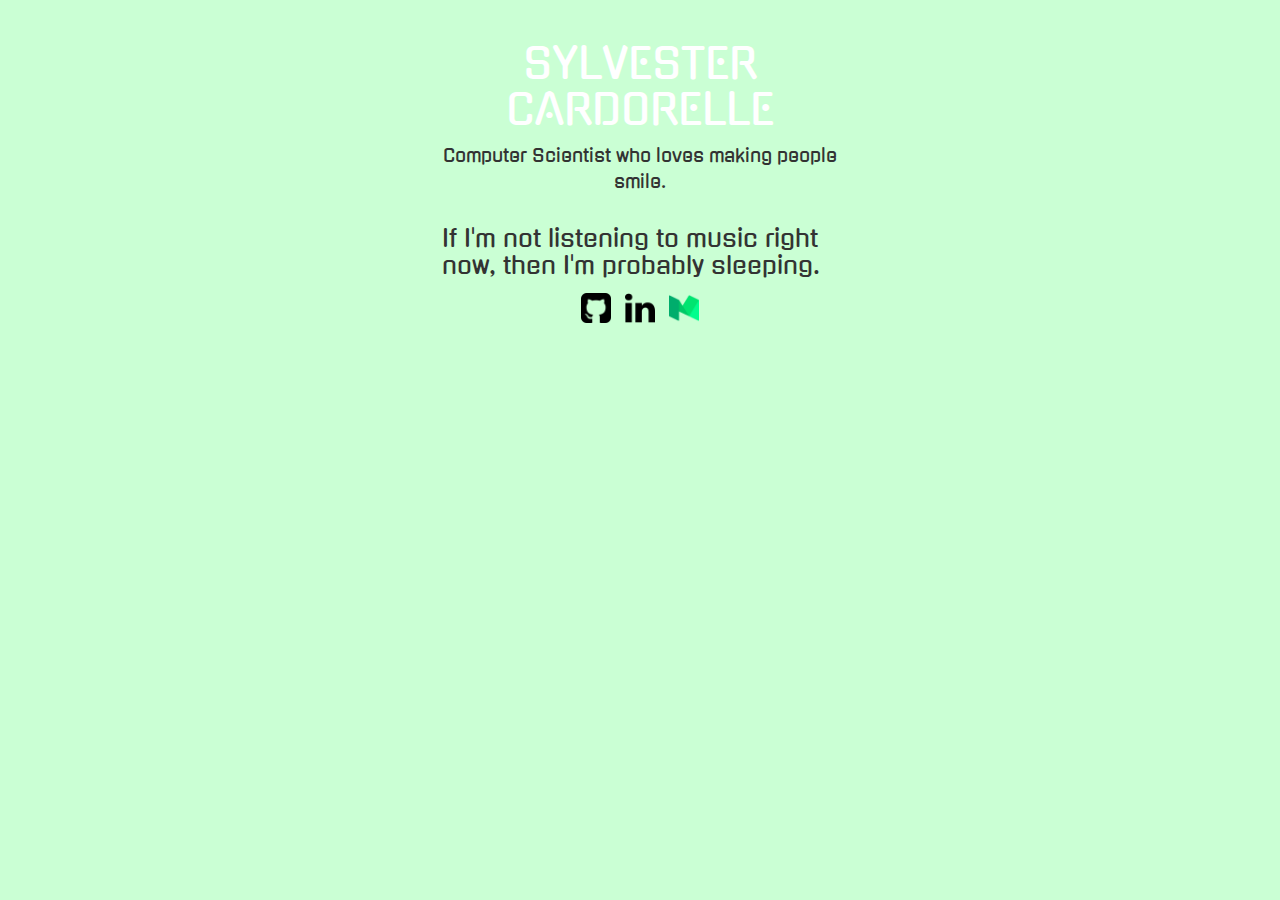
==== index.html @ 6dd1a166 "adding new favicon" ====
<!DOCTYPE html>
<html>
  <head>
    <meta charset="utf-8">
    <meta http-equiv="X-UA-Compatible" content="IE=edge">
    <meta name="viewport" content="width=device-width, initial-scale=1">
    <!-- The above 3 meta tags *must* come first in the head; any other head content must come *after* these tags -->
    <title> Silver </title>
    <!-- Bootstrap -->
    <link href="css/reset.css" rel="stylesheet" type="text/css">
    <link href="css/bootstrap.min.css" rel="stylesheet">
    <link rel="icon" href="css/favicon_io2/favicon.ico">
    <link href="https://fonts.googleapis.com/css?family=Gugi" rel="stylesheet">
    <link href="css/home.css" rel="stylesheet" type="text/css">
    <!-- HTML5 shim and Respond.js for IE8 support of HTML5 elements and media queries -->
    <!-- WARNING: Respond.js doesn't work if you view the page via file:// -->
    <!--[if lt IE 9]>
      <script src="https://oss.maxcdn.com/html5shiv/3.7.2/html5shiv.min.js"></script>
      <script src="https://oss.maxcdn.com/respond/1.4.2/respond.min.js"></script>
    <![endif]-->
    <!-- jQuery (necessary for Bootstrap's JavaScript plugins) -->
    <script src="https://ajax.googleapis.com/ajax/libs/jquery/1.11.3/jquery.min.js"></script>
    <script src="js/snow.js" ></script>
  </head>
  <script>
       // 2. This code loads the IFrame Player API code asynchronously.
       var tag = document.createElement('script');

       tag.src = "https://www.youtube.com/iframe_api";
       var firstScriptTag = document.getElementsByTagName('script')[0];
       firstScriptTag.parentNode.insertBefore(tag, firstScriptTag);

       // 3. This function creates an <iframe> (and YouTube player)
       //    after the API code downloads.
       var player;
       function onYouTubeIframeAPIReady() {
         player = new YT.Player('player', {
           height: '320',
           width: '100%',
           videoId: 'SJkOsp799y8',
           events: {
             'onReady': onPlayerReady,
           }
         });
       }

       // 4. The API will call this function when the video player is ready.
       function onPlayerReady(event) {
         // event.target.playVideo();
       }

     </script>

  <body>
    <div class="container-fluid" >
      <div class="row">
        <div class="col-md-4"></div>
        <div class="col-md-4">
        </div>
        <div class="col-md-4"></div>
      </div>
    </div>

    <div class="container-fluid" id="about">
      <div class="row">
          <div class="col-md-4"></div>
          <div class="col-md-4" >
              <br />
              <div class="typewriter">
                <h2>SYLVESTER CARDORELLE</h2>
              </div>
              <p>
                Computer Scientist who loves making people smile.
              </p>

          </div>
          <div class="col-md-4"></div>
        </div>
    </div>
    </div>
    <div class="container-fluid">
      <div class="row">
        <div class="col-md-4"></div>
        <div class="col-md-4">
            <h3>If I'm not listening to music right now, then I'm probably sleeping.</h3>
        </div>
        <div class="col-md-4"></div>
      </div>
    </div>
    <div  class="container-fluid">
      <div class="row">
        <div class="col-md-4"></div>
        <div class="col-md-4" style="margin-left: auto; margin-right: auto; text-align:center;"  >
          <a href="https://github.com/SylCard"><img id="logo" src="css/github.png"/></a>
          <a href="https://www.linkedin.com/in/sylvester-c/"><img id="logo"src="css/linkedin.png"/></a>
            <a href="https://medium.com/@silvercloud438"> <img  id="logo" src="css/medium.png"/></a>
        </div>
        <div class="col-md-4"></div>
      </div>
    </div>
  </body>

</html>
---- css/home.css ----
body{
  background-color: #CAFFD4;
  font-family: 'Gugi', cursive;
}


#canvas{

	display: block;

  position: absolute;
}
#quote {
    color: white;
    text-align: center;
    background-color: #D094A1;
}

#logo{
  width:40px;
  height: 40px;
  vertical-align: middle;
  padding:5px;
}

#about{
      background-color: #CAFFD4;
      text-align: center;
}
#about h2{
  font-size:  3em;
	font-weight: 500;
  color:white;
}
#about p {
  font-size:  1.3em;
	font-weight: 400;

}
#about a {

  color:white;
}


.typewriter h1 {
  overflow: hidden; /* Ensures the content is not revealed until the animation */
  border-right: .15em solid orange; /* The typwriter cursor */
  white-space: nowrap; /* Keeps the content on a single line */
  margin: 0 auto; /* Gives that scrolling effect as the typing happens */
  letter-spacing: .15em; /* Adjust as needed */
  animation:
    typing 3.5s steps(40, end),
    blink-caret .75s step-end infinite;
}

/* The typing effect */
@keyframes typing {
  from { width: 0 }
  to { width: 100% }
}

/* The typewriter cursor effect */
@keyframes blink-caret {
  from, to { border-color: transparent }
  50% { border-color: #A1CCA9; }
}



#profile {
   width: 150px;
   height: 150px;
   display: block;
   margin-left: auto;
   margin-right: auto;
   border-radius: 50%;
   margin-top: 10px;
   margin-bottom: 10px;
   border: 3px solid white;

}

a{
  color:white;

}


a:visited{
  text-decoration:none;
  color:white;
}

a:hover{
  color:white;
  text-decoration: none;
}
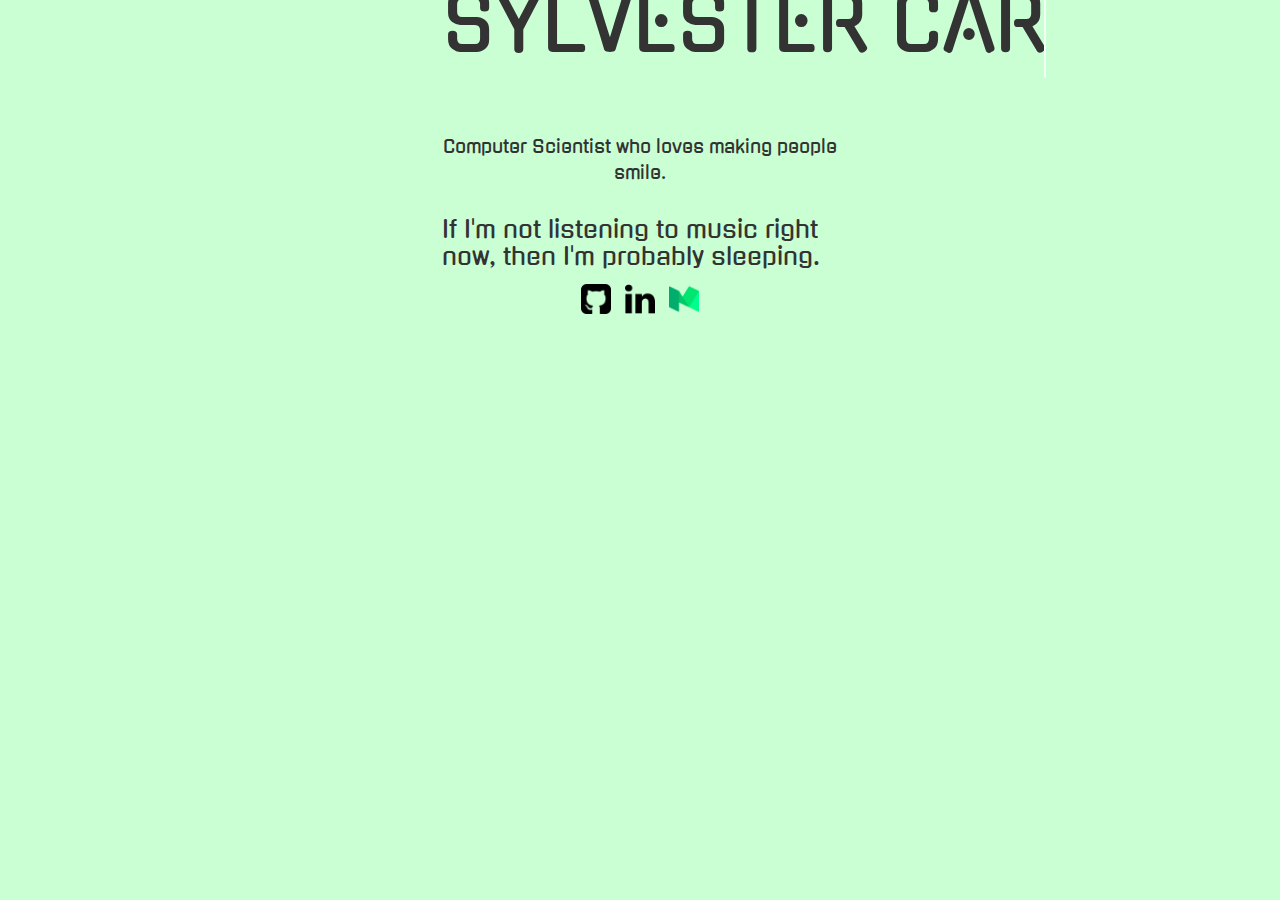
==== commit 3690bb56: "typewriter css" ====
--- a/index.html
+++ b/index.html
@@ -9,7 +9,7 @@
     <!-- Bootstrap -->
     <link href="css/reset.css" rel="stylesheet" type="text/css">
     <link href="css/bootstrap.min.css" rel="stylesheet">
-    <link rel="icon" href="css/favicon_io2/favicon.ico">
+    <link rel="icon" href="css/favicon_io 2/favicon.ico">
     <link href="https://fonts.googleapis.com/css?family=Gugi" rel="stylesheet">
     <link href="css/home.css" rel="stylesheet" type="text/css">
     <!-- HTML5 shim and Respond.js for IE8 support of HTML5 elements and media queries -->
@@ -20,7 +20,6 @@
     <![endif]-->
     <!-- jQuery (necessary for Bootstrap's JavaScript plugins) -->
     <script src="https://ajax.googleapis.com/ajax/libs/jquery/1.11.3/jquery.min.js"></script>
-    <script src="js/snow.js" ></script>
   </head>
   <script>
        // 2. This code loads the IFrame Player API code asynchronously.
@@ -66,7 +65,7 @@
           <div class="col-md-4"></div>
           <div class="col-md-4" >
               <br />
-              <div class="typewriter">
+              <div class="line-1 anim-typewriter">
                 <h2>SYLVESTER CARDORELLE</h2>
               </div>
               <p>
--- a/css/home.css
+++ b/css/home.css
@@ -30,7 +30,6 @@
 #about h2{
   font-size:  3em;
 	font-weight: 500;
-  color:white;
 }
 #about p {
   font-size:  1.3em;
@@ -43,29 +42,32 @@
 }
 
 
-.typewriter h1 {
-  overflow: hidden; /* Ensures the content is not revealed until the animation */
-  border-right: .15em solid orange; /* The typwriter cursor */
-  white-space: nowrap; /* Keeps the content on a single line */
-  margin: 0 auto; /* Gives that scrolling effect as the typing happens */
-  letter-spacing: .15em; /* Adjust as needed */
-  animation:
-    typing 3.5s steps(40, end),
-    blink-caret .75s step-end infinite;
+.line-1{
+    position: relative;
+    top: 50%;
+    width: 24em;
+    margin: 0 auto;
+    border-right: 2px solid rgba(255,255,255,.75);
+    font-size: 180%;
+    text-align: center;
+    white-space: nowrap;
+    overflow: hidden;
+    transform: translateY(-50%);
 }
 
-/* The typing effect */
-@keyframes typing {
-  from { width: 0 }
-  to { width: 100% }
+/* Animation */
+.anim-typewriter{
+  animation: typewriter 4s steps(44) 1s 1 normal both,
+             blinkTextCursor 500ms steps(44) infinite normal;
 }
-
-/* The typewriter cursor effect */
-@keyframes blink-caret {
-  from, to { border-color: transparent }
-  50% { border-color: #A1CCA9; }
+@keyframes typewriter{
+  from{width: 0;}
+  to{width: 24em;}
 }
-
+@keyframes blinkTextCursor{
+  from{border-right-color: rgba(255,255,255,.75);}
+  to{border-right-color: transparent;}
+}
 
 
 #profile {
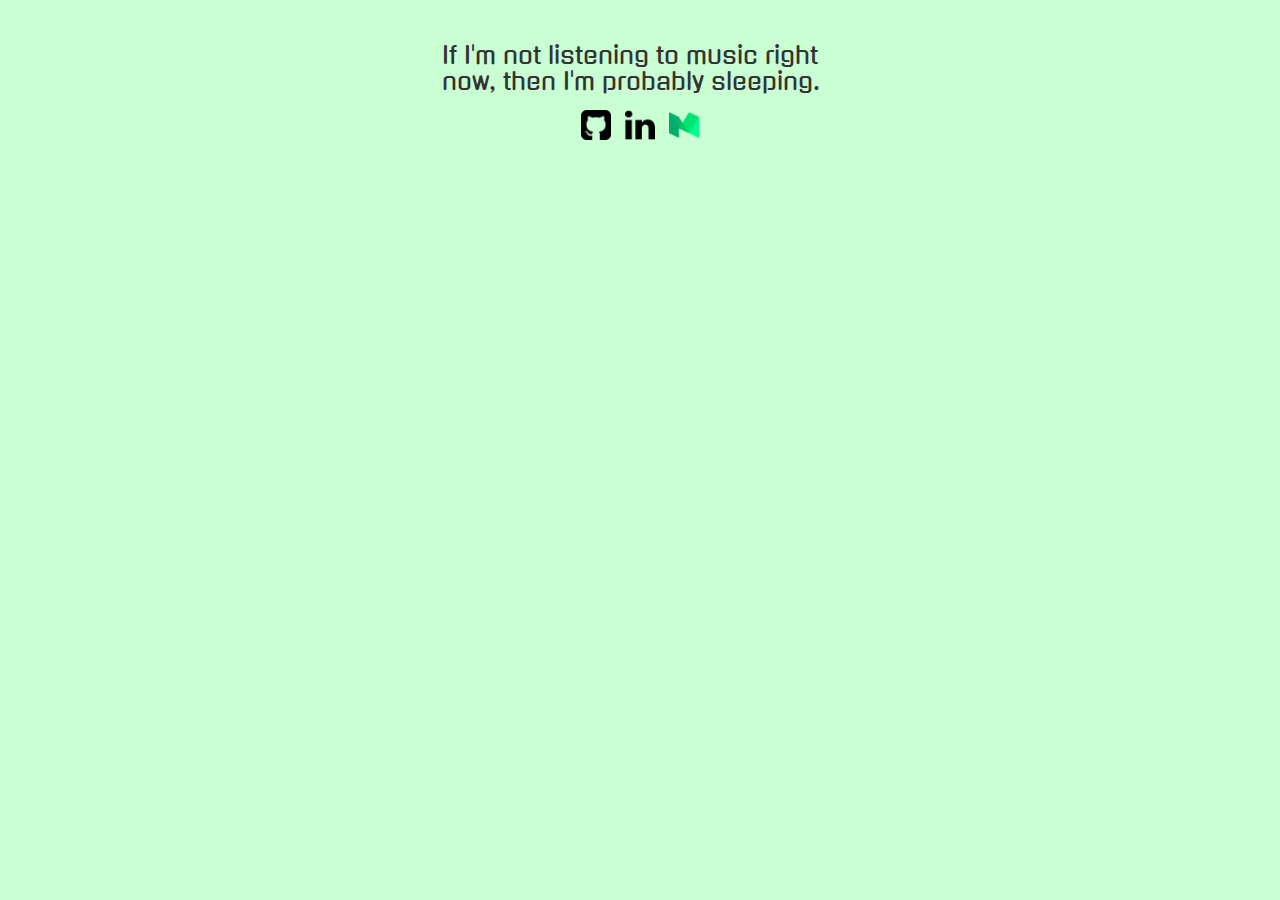
==== commit 6b7dd9dd: "new type" ====
--- a/index.html
+++ b/index.html
@@ -22,33 +22,45 @@
     <script src="https://ajax.googleapis.com/ajax/libs/jquery/1.11.3/jquery.min.js"></script>
   </head>
   <script>
-       // 2. This code loads the IFrame Player API code asynchronously.
-       var tag = document.createElement('script');
+          // set up text to print, each item in array is new line
+          var aText = new Array(
+          "Sylvester Cardorelle",
+          "Computer Scientist who loves making people smile.");
+          var iSpeed = 100; // time delay of print out
+          var iIndex = 0; // start printing array at this posision
+          var iArrLength = aText[0].length; // the length of the text array
+          var iScrollAt = 20; // start scrolling up at this many lines
 
-       tag.src = "https://www.youtube.com/iframe_api";
-       var firstScriptTag = document.getElementsByTagName('script')[0];
-       firstScriptTag.parentNode.insertBefore(tag, firstScriptTag);
+          var iTextPos = 0; // initialise text position
+          var sContents = ''; // initialise contents variable
+          var iRow; // initialise current row
 
-       // 3. This function creates an <iframe> (and YouTube player)
-       //    after the API code downloads.
-       var player;
-       function onYouTubeIframeAPIReady() {
-         player = new YT.Player('player', {
-           height: '320',
-           width: '100%',
-           videoId: 'SJkOsp799y8',
-           events: {
-             'onReady': onPlayerReady,
-           }
-         });
-       }
+          function typewriter()
+          {
+          sContents =  ' ';
+          iRow = Math.max(0, iIndex-iScrollAt);
+          var destination = document.getElementById("typedtext");
 
-       // 4. The API will call this function when the video player is ready.
-       function onPlayerReady(event) {
-         // event.target.playVideo();
-       }
+          while ( iRow < iIndex ) {
+          sContents += aText[iRow++] + '<br />';
+          }
+          destination.innerHTML = sContents + aText[iIndex].substring(0, iTextPos) + "_";
+          if ( iTextPos++ == iArrLength ) {
+          iTextPos = 0;
+          iIndex++;
+          if ( iIndex != aText.length ) {
+          iArrLength = aText[iIndex].length;
+          setTimeout("typewriter()", 500);
+          }
+          } else {
+          setTimeout("typewriter()", iSpeed);
+          }
+          }
 
-     </script>
+
+          typewriter();
+
+  </script>
 
   <body>
     <div class="container-fluid" >
@@ -65,13 +77,7 @@
           <div class="col-md-4"></div>
           <div class="col-md-4" >
               <br />
-              <div class="line-1 anim-typewriter">
-                <h2>SYLVESTER CARDORELLE</h2>
-              </div>
-              <p>
-                Computer Scientist who loves making people smile.
-              </p>
-
+              <div id="typedtext">
           </div>
           <div class="col-md-4"></div>
         </div>
--- a/css/home.css
+++ b/css/home.css
@@ -42,33 +42,6 @@
 }
 
 
-.line-1{
-    position: relative;
-    top: 50%;
-    width: 24em;
-    margin: 0 auto;
-    border-right: 2px solid rgba(255,255,255,.75);
-    font-size: 180%;
-    text-align: center;
-    white-space: nowrap;
-    overflow: hidden;
-    transform: translateY(-50%);
-}
-
-/* Animation */
-.anim-typewriter{
-  animation: typewriter 4s steps(44) 1s 1 normal both,
-             blinkTextCursor 500ms steps(44) infinite normal;
-}
-@keyframes typewriter{
-  from{width: 0;}
-  to{width: 24em;}
-}
-@keyframes blinkTextCursor{
-  from{border-right-color: rgba(255,255,255,.75);}
-  to{border-right-color: transparent;}
-}
-
 
 #profile {
    width: 150px;
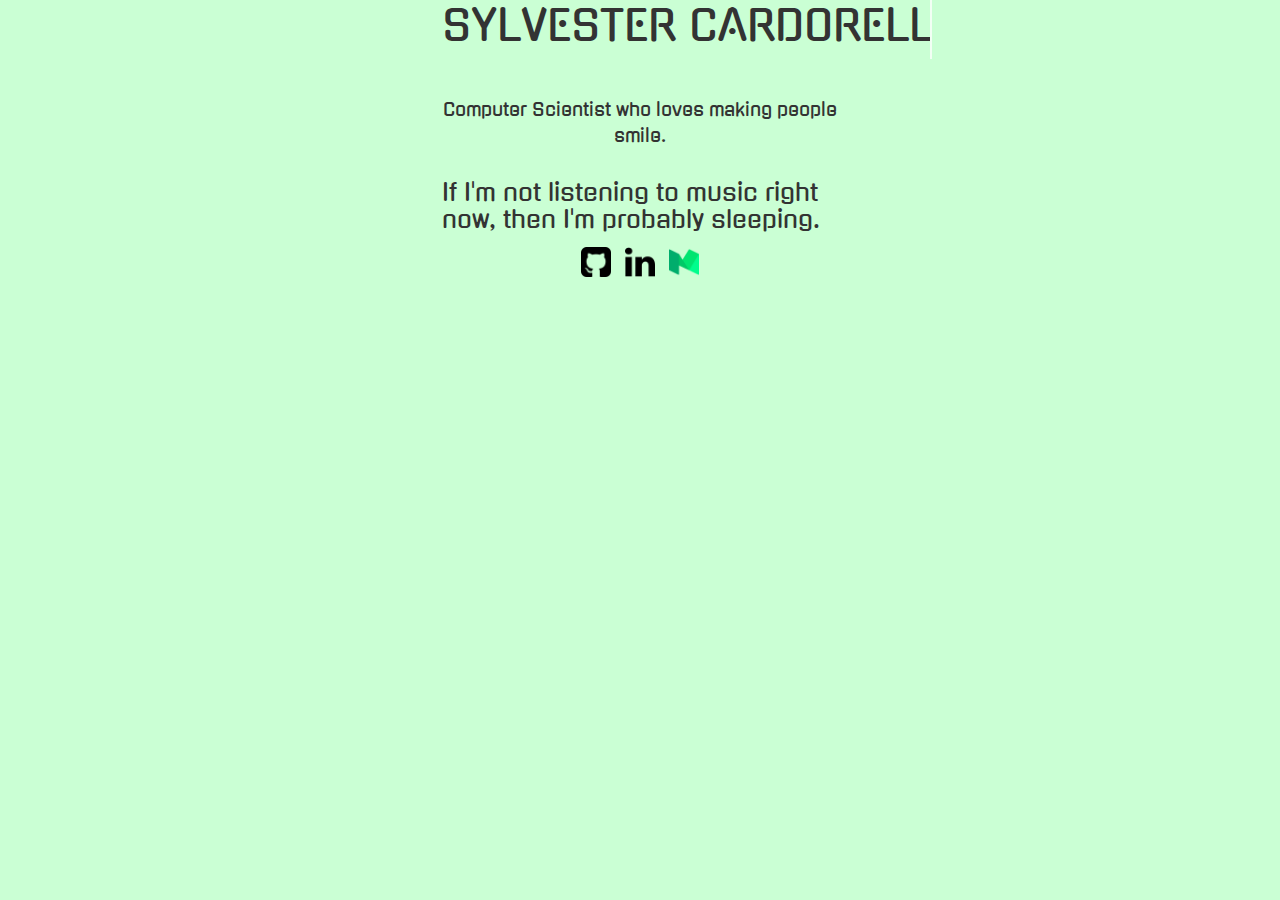
==== commit 26ea3380: "revert" ====
--- a/index.html
+++ b/index.html
@@ -22,45 +22,9 @@
     <script src="https://ajax.googleapis.com/ajax/libs/jquery/1.11.3/jquery.min.js"></script>
   </head>
   <script>
-          // set up text to print, each item in array is new line
-          var aText = new Array(
-          "Sylvester Cardorelle",
-          "Computer Scientist who loves making people smile.");
-          var iSpeed = 100; // time delay of print out
-          var iIndex = 0; // start printing array at this posision
-          var iArrLength = aText[0].length; // the length of the text array
-          var iScrollAt = 20; // start scrolling up at this many lines
-
-          var iTextPos = 0; // initialise text position
-          var sContents = ''; // initialise contents variable
-          var iRow; // initialise current row
-
-          function typewriter()
-          {
-          sContents =  ' ';
-          iRow = Math.max(0, iIndex-iScrollAt);
-          var destination = document.getElementById("typedtext");
-
-          while ( iRow < iIndex ) {
-          sContents += aText[iRow++] + '<br />';
-          }
-          destination.innerHTML = sContents + aText[iIndex].substring(0, iTextPos) + "_";
-          if ( iTextPos++ == iArrLength ) {
-          iTextPos = 0;
-          iIndex++;
-          if ( iIndex != aText.length ) {
-          iArrLength = aText[iIndex].length;
-          setTimeout("typewriter()", 500);
-          }
-          } else {
-          setTimeout("typewriter()", iSpeed);
-          }
-          }
 
 
-          typewriter();
-
-  </script>
+    </script>
 
   <body>
     <div class="container-fluid" >
@@ -77,7 +41,13 @@
           <div class="col-md-4"></div>
           <div class="col-md-4" >
               <br />
-              <div id="typedtext">
+              <div class="line-1 anim-typewriter">
+                <h2>SYLVESTER CARDORELLE</h2>
+              </div>
+              <p>
+                Computer Scientist who loves making people smile.
+              </p>
+
           </div>
           <div class="col-md-4"></div>
         </div>
--- a/css/home.css
+++ b/css/home.css
@@ -42,6 +42,33 @@
 }
 
 
+.line-1{
+    position: relative;
+    top: 50%;
+    width: 35em;
+    margin: 0 auto;
+    border-right: 2px solid rgba(255,255,255,.75);
+    text-align: center;
+    white-space: nowrap;
+    overflow: hidden;
+    transform: translateY(-50%);
+}
+
+/* Animation */
+.anim-typewriter{
+  animation: typewriter 4s steps(44) 1s 1 normal both,
+             blinkTextCursor 500ms steps(44) infinite normal;
+}
+@keyframes typewriter{
+  from{width: 0;}
+  to{width: 24em;}
+}
+@keyframes blinkTextCursor{
+  from{border-right-color: rgba(255,255,255,.75);}
+  to{border-right-color: transparent;}
+}
+
+
 
 #profile {
    width: 150px;
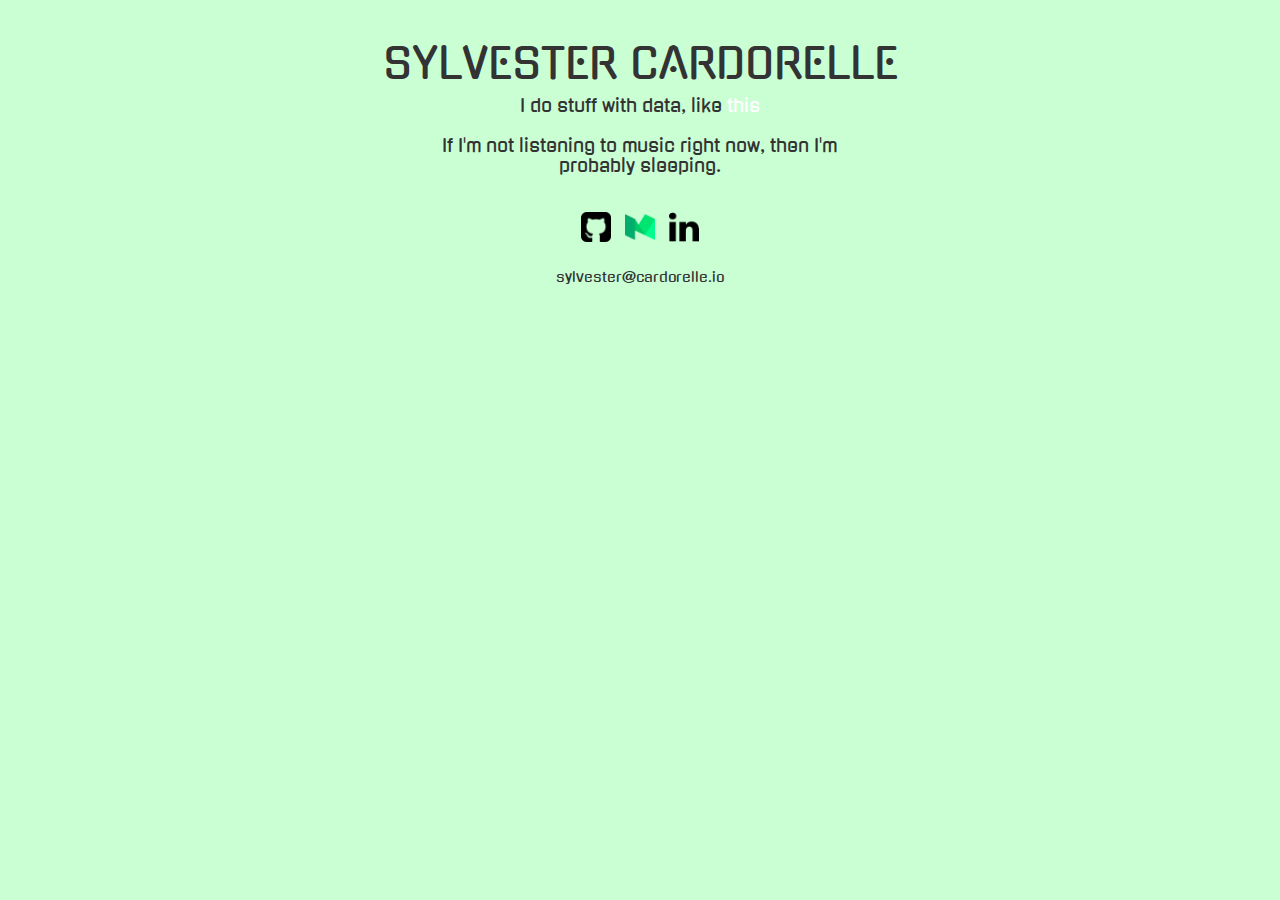
==== commit f0aec3aa: "doing stuff lol" ====
--- a/index.html
+++ b/index.html
@@ -38,37 +38,47 @@
 
     <div class="container-fluid" id="about">
       <div class="row">
-          <div class="col-md-4"></div>
-          <div class="col-md-4" >
+          <div class="col-md-3"></div>
+          <div class="col-md-6" >
               <br />
-              <div class="line-1 anim-typewriter">
-                <h2>SYLVESTER CARDORELLE</h2>
+              <div class="typewriter">
+                <h2 class="typewriter-text">SYLVESTER CARDORELLE</h2>
               </div>
-              <p>
-                Computer Scientist who loves making people smile.
-              </p>
+              <h4>
+                I do stuff with data, like <a href="https://towardsdatascience.com/identifying-legendary-pok%C3%A9mon-using-the-random-forest-algorithm-ed0904d07d64"> this</a>
+              </h4>
 
           </div>
-          <div class="col-md-4"></div>
+          <div class="col-md-3"></div>
         </div>
     </div>
     </div>
     <div class="container-fluid">
       <div class="row">
         <div class="col-md-4"></div>
-        <div class="col-md-4">
-            <h3>If I'm not listening to music right now, then I'm probably sleeping.</h3>
+        <div class="col-md-4" id="about">
+            <h4>If I'm not listening to music right now, then I'm probably sleeping.</h4>
         </div>
         <div class="col-md-4"></div>
       </div>
     </div>
+    <br  />
     <div  class="container-fluid">
       <div class="row">
         <div class="col-md-4"></div>
         <div class="col-md-4" style="margin-left: auto; margin-right: auto; text-align:center;"  >
+
           <a href="https://github.com/SylCard"><img id="logo" src="css/github.png"/></a>
+          <a href="https://medium.com/@silvercloud438"> <img  id="logo" src="css/medium.png"/></a>
           <a href="https://www.linkedin.com/in/sylvester-c/"><img id="logo"src="css/linkedin.png"/></a>
-            <a href="https://medium.com/@silvercloud438"> <img  id="logo" src="css/medium.png"/></a>
+          <div>
+            <br />
+                      <p>
+                        sylvester@cardorelle.io
+                      </p>
+          </div>
+
+          </p>
         </div>
         <div class="col-md-4"></div>
       </div>
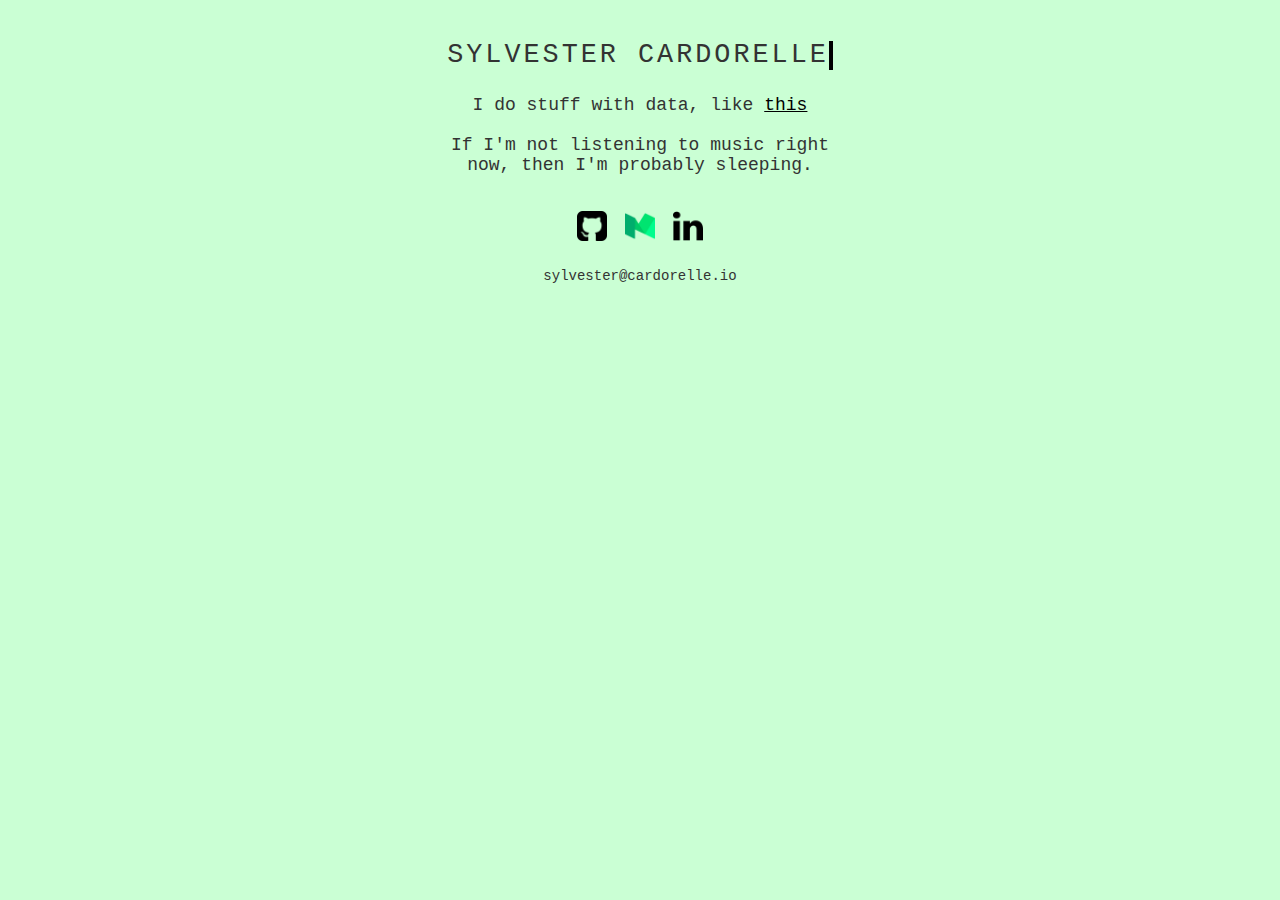
==== commit 60ccfa82: "like dis" ====
--- a/index.html
+++ b/index.html
@@ -45,7 +45,7 @@
                 <h2 class="typewriter-text">SYLVESTER CARDORELLE</h2>
               </div>
               <h4>
-                I do stuff with data, like <a href="https://towardsdatascience.com/identifying-legendary-pok%C3%A9mon-using-the-random-forest-algorithm-ed0904d07d64"> this</a>
+                I do stuff with data, like <a class="link" href="https://inmyfeelings.me"> this</a>
               </h4>
 
           </div>
--- a/css/home.css
+++ b/css/home.css
@@ -1,6 +1,7 @@
 body{
   background-color: #CAFFD4;
   font-family: 'Gugi', cursive;
+  font-family: Courier, monospace;
 }
 
 
@@ -28,7 +29,7 @@
       text-align: center;
 }
 #about h2{
-  font-size:  3em;
+  font-size: calc(1em + 1vw);
 	font-weight: 500;
 }
 #about p {
@@ -38,37 +39,47 @@
 }
 #about a {
 
-  color:white;
+  color:black;
 }
 
+.link{
+  color:black;
+  text-decoration: underline;
 
-.line-1{
-    position: relative;
-    top: 50%;
-    width: 35em;
-    margin: 0 auto;
-    border-right: 2px solid rgba(255,255,255,.75);
-    text-align: center;
-    white-space: nowrap;
-    overflow: hidden;
-    transform: translateY(-50%);
+}
+.typewriter {
+     font-family: Courier, monospace;
+	display: inline-block;
 }
 
-/* Animation */
-.anim-typewriter{
-  animation: typewriter 4s steps(44) 1s 1 normal both,
-             blinkTextCursor 500ms steps(44) infinite normal;
-}
-@keyframes typewriter{
-  from{width: 0;}
-  to{width: 24em;}
-}
-@keyframes blinkTextCursor{
-  from{border-right-color: rgba(255,255,255,.75);}
-  to{border-right-color: transparent;}
+.typewriter-text {
+
+    display: inline-block;
+  	overflow: hidden;
+  	letter-spacing: 3px;
+ 	  animation: typing 5s steps(30, end), blink .75s step-end infinite;
+    white-space: nowrap;
+    border-right: 4px solid black;
+    box-sizing: border-box;
 }
 
+@keyframes typing {
+    from {
+        width: 0%
+    }
+    to {
+        width: 100%
+    }
+}
 
+@keyframes blink {
+    from, to {
+        border-color: transparent
+    }
+    50% {
+        border-color: orange;
+    }
+}
 
 #profile {
    width: 150px;
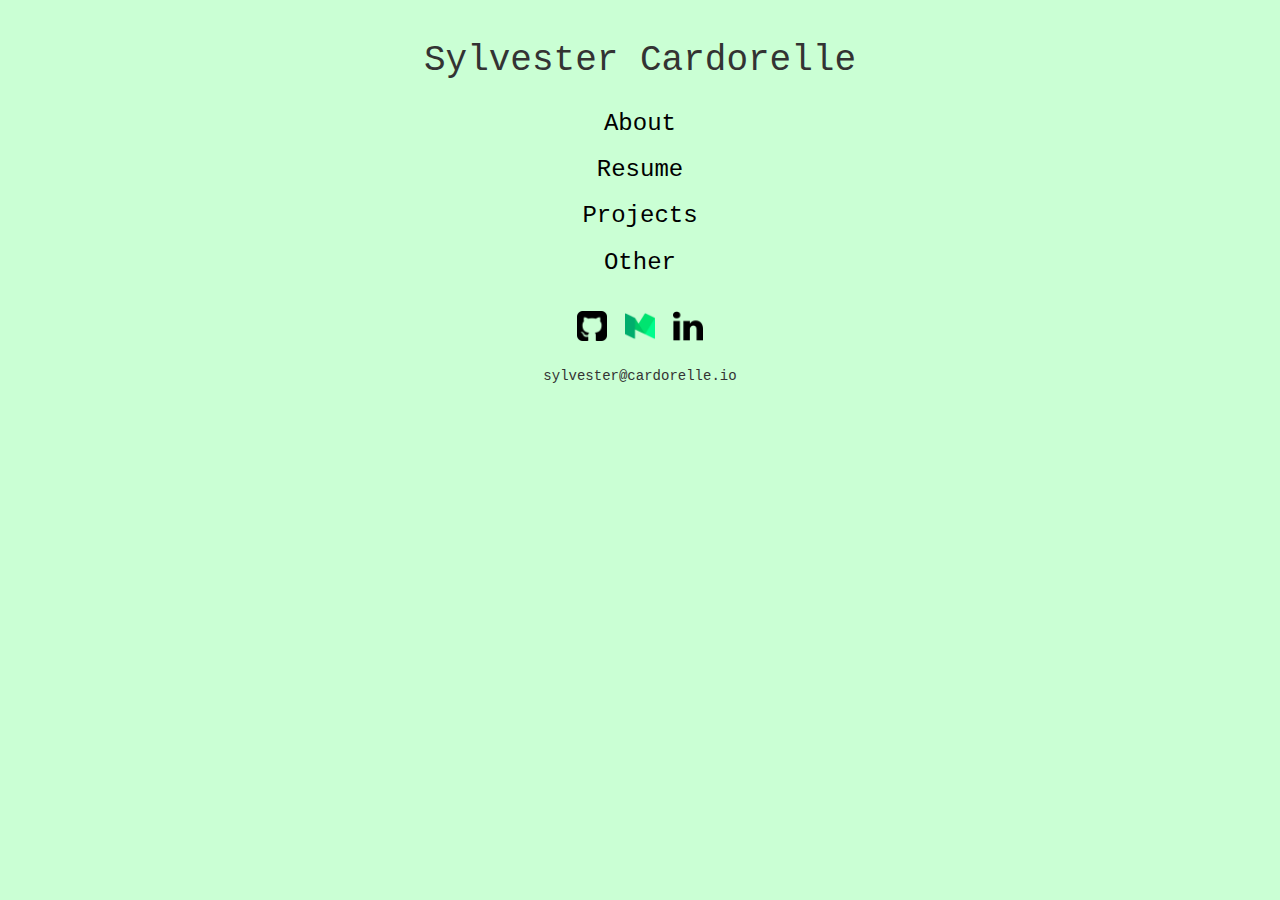
==== commit 483916a4: "Update index.html" ====
--- a/index.html
+++ b/index.html
@@ -1,16 +1,26 @@
 <!DOCTYPE html>
 <html>
   <head>
+    <!-- Global site tag (gtag.js) - Google Analytics -->
+    <script async src="https://www.googletagmanager.com/gtag/js?id=UA-166980645-1"></script>
+    <script>
+      window.dataLayer = window.dataLayer || [];
+      function gtag(){dataLayer.push(arguments);}
+      gtag('js', new Date());
+
+      gtag('config', 'UA-166980645-1');
+    </script>
+
     <meta charset="utf-8">
     <meta http-equiv="X-UA-Compatible" content="IE=edge">
     <meta name="viewport" content="width=device-width, initial-scale=1">
     <!-- The above 3 meta tags *must* come first in the head; any other head content must come *after* these tags -->
-    <title> Silver </title>
+    <title> Syl </title>
     <!-- Bootstrap -->
     <link href="css/reset.css" rel="stylesheet" type="text/css">
     <link href="css/bootstrap.min.css" rel="stylesheet">
     <link rel="icon" href="css/favicon_io 2/favicon.ico">
-    <link href="https://fonts.googleapis.com/css?family=Gugi" rel="stylesheet">
+    <link href="https://fonts.googleapis.com/css2?family=Cormorant+Garamond&display=swap" rel="stylesheet">
     <link href="css/home.css" rel="stylesheet" type="text/css">
     <!-- HTML5 shim and Respond.js for IE8 support of HTML5 elements and media queries -->
     <!-- WARNING: Respond.js doesn't work if you view the page via file:// -->
@@ -41,23 +51,21 @@
           <div class="col-md-3"></div>
           <div class="col-md-6" >
               <br />
-              <div class="typewriter">
-                <h2 class="typewriter-text">SYLVESTER CARDORELLE</h2>
+              <div>
+                <h1>Sylvester Cardorelle</h1>
               </div>
-              <h4>
-                I do stuff with data, like <a class="link" href="https://inmyfeelings.me"> this</a>
-              </h4>
-
           </div>
           <div class="col-md-3"></div>
         </div>
-    </div>
     </div>
     <div class="container-fluid">
       <div class="row">
         <div class="col-md-4"></div>
         <div class="col-md-4" id="about">
-            <h4>If I'm not listening to music right now, then I'm probably sleeping.</h4>
+            <h3> <a href="about.html">About </a> </h3>
+            <h3> <a href="https://drive.google.com/open?id=1EEXCFfE3u_G6u2JVaj6RhwKE1m8L0xHi">Resume</a>  </h3>
+            <h3> <a href="projects.html">Projects</a> </h3>
+            <h3> <a href="other.html">Other</a> </h3>
         </div>
         <div class="col-md-4"></div>
       </div>
